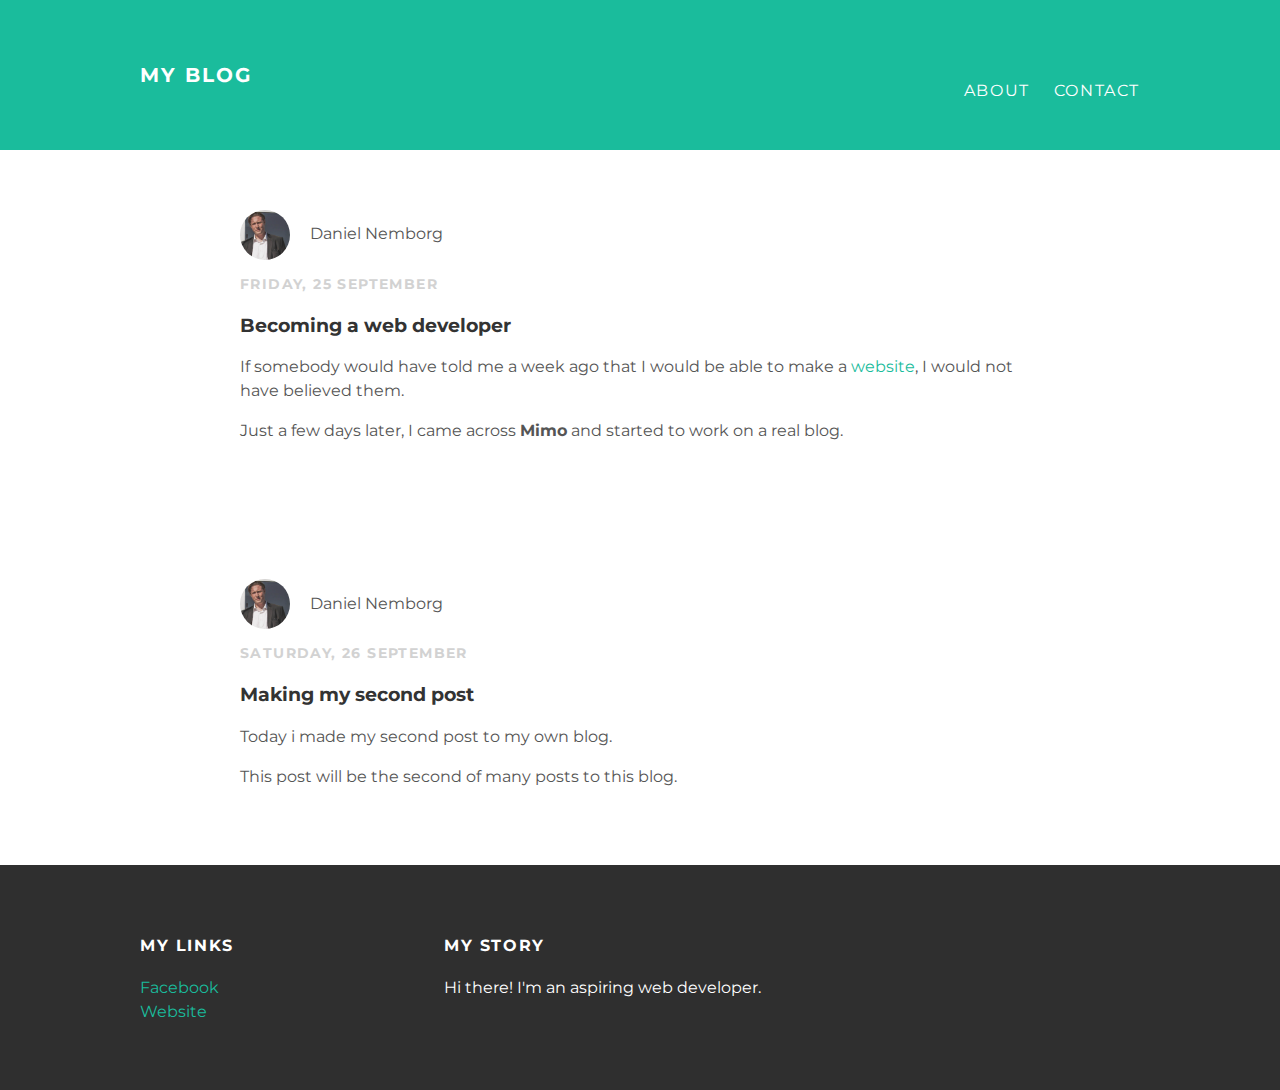
==== index.html @ 7655b6dc "Add files via upload" ====
<!DOCTYPE html>
<html>
<head>
  <title>My blog</title>
  <link rel="stylesheet" type="text/css" href="styles.css">
</head>
<body>
<div id="header">
  <div class="container">
    <a id="header-title"
  href="index.html">My Blog</a>
    <ul id="header-nav">
      <li><a href="about.html">About</a></li>
      <li><a href="mailto:Nemborg@hotmail.dk">Contact</a></li>
    </ul>
  </div>
</div>
<div id="content">
  <div class="post-container">
    <div class="post">
      <div class="post-author">
        <img src="me.png">
        <span>Daniel Nemborg</span>
    </div>
    <p class="post-date">Friday, 25 September</p>
    <h3 class="post-title">Becoming a web developer</h3>
    <div class="post-content">
      <p> If somebody would have told me a week ago that I would be able to make a <a href="https://www.billigskadedyr.dk">website</a>, I would not have believed them.</p>
      <p> Just a few days later, I came across <strong>Mimo</strong> and started to work on a real blog.</p>
  </div>
</div>
<div id="content">
  <div class="post-container">
    <div class="post">
      <div class="post-author">
        <img src="me.png">
        <span>Daniel Nemborg</span>
    </div>
    <p class="post-date">Saturday, 26 September</p>
    <h3 class="post-title">Making my second post</h3>
    <div class="post-content">
      <p> Today i made my second post to my own blog.</p>
      <p> This post will be the second of many posts to this blog.</p>
  </div>
</div>
<div id="footer">
  <div class="container">
    <div class="column">
      <h4>My Links</h4>
      <p>
        <a href="https://www.facebook.com/daniel.nemborg">Facebook</a>
        <br>
        <a href="https://www.billigskadedyr.dk">Website</a>
      </p>
    </div>
    <div class="column">
      <h4>My Story</h4>
      <p>Hi there! I'm an aspiring web developer.</p>
    </div>
  </div>
</div>
</body>
</html>
---- styles.css ----
@import url(http://fonts.googleapis.com/css?family=Montserrat:400,700);

body {
  color:#555;
  margin:0;

  font-family: 'Montserrat', sans-serif;
}

#header {
  background-color: #1abc9c;
  Height: 150px;
  line-height: 150px;
}

#header a {
  color: white;
  text-decoration: none;

  text-transform: uppercase;
  letter-spacing: 0.1em;
}

#header a:hover {
  color: #222;
}

#header-title {
  display: block;
  float: left;

  font-size: 20px;
  font-weight: bold;
}

#header-nav {
  display: block;
  float: right;
}

#header-nav li {
  display: inline;
  padding-left: 20px;
  margin-top: 0;
}

.container {
  max-width: 1000px;
  margin: 0 auto;
}

#footer {
  background-color: #2f2f2f;
  padding: 50px 0;
}

.column {
  min-width: 300px;
  display: inline-block;
  vertical-align: top;
}

#footer h4 {
  color: white;
  text-transform: uppercase;
  letter-spacing: 0.1em;
}

#footer p {
  color: white;
}

a {
  color: #1abc9c;
  text-decoration: none;
}
a:hover {
  color: #f6A623
}

.post {
  max-width: 800px;
  margin: 0 auto;
  padding: 60px 0;
}

.post-author img {
  width: 50px;
  height: 50px;
  vertical-align: middle;
  border-radius: 100px
}

.post-author span {
  margin-left: 16px;
}

.post-date {
  color: #D2D2D2;

  font-size: 14px;
  font-weight: bold;

  text-transform: uppercase;
  letter-spacing: 0.1em;
}

h1, h2, h3, h4 {
  color: #333;
}

p {
  line-height: 1.5;
}

.post, .about {
  max-width: 800px;
  margin: 0 auto;
  padding: 60px 0;
}

#about-nav li {
  display: inline;
}

.about {
  text-align: center;
}

.about img {
  border-radius: 100px;
}

.post-container:nth-child(even) {
  background-color: #f2f2f2;
}
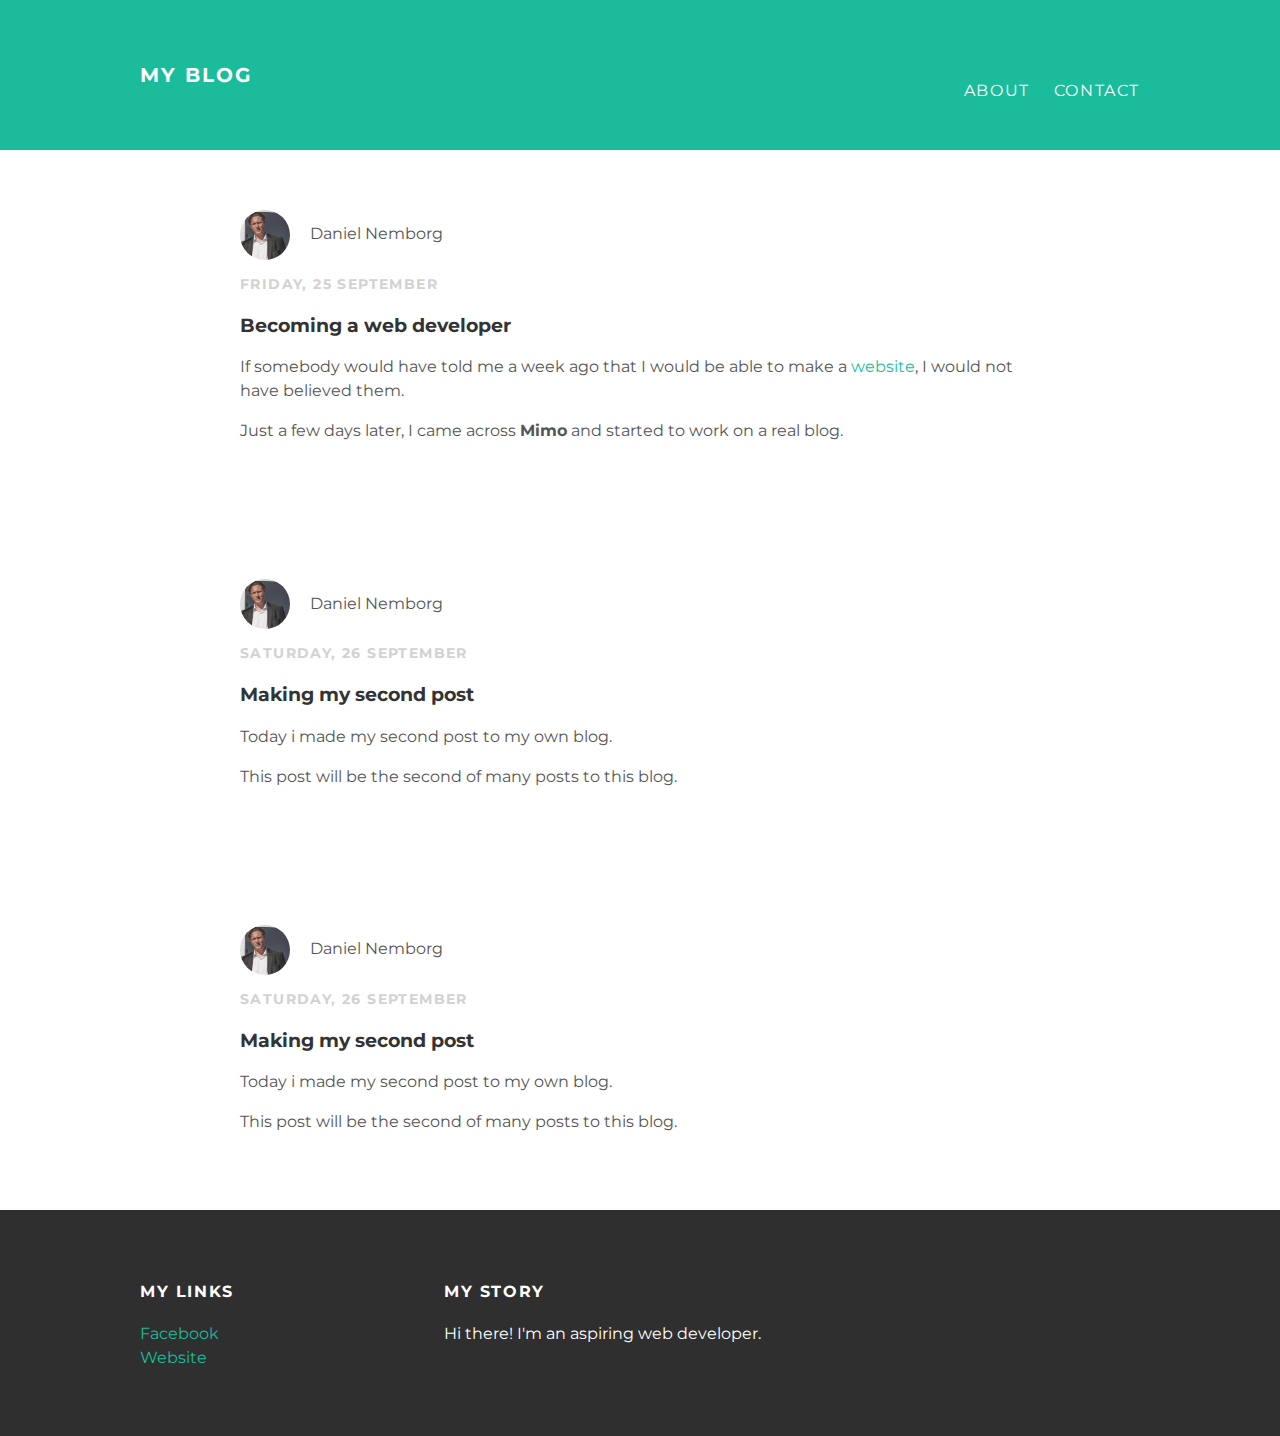
==== commit 8a9f31a3: "Update index.html" ====
--- a/index.html
+++ b/index.html
@@ -43,6 +43,20 @@
       <p> This post will be the second of many posts to this blog.</p>
   </div>
 </div>
+<div id="content">
+  <div class="post-container">
+    <div class="post">
+      <div class="post-author">
+        <img src="me.png">
+        <span>Daniel Nemborg</span>
+    </div>
+    <p class="post-date">Saturday, 26 September</p>
+    <h3 class="post-title">Making my second post</h3>
+    <div class="post-content">
+      <p> Today i made my second post to my own blog.</p>
+      <p> This post will be the second of many posts to this blog.</p>
+  </div>
+</div>
 <div id="footer">
   <div class="container">
     <div class="column">
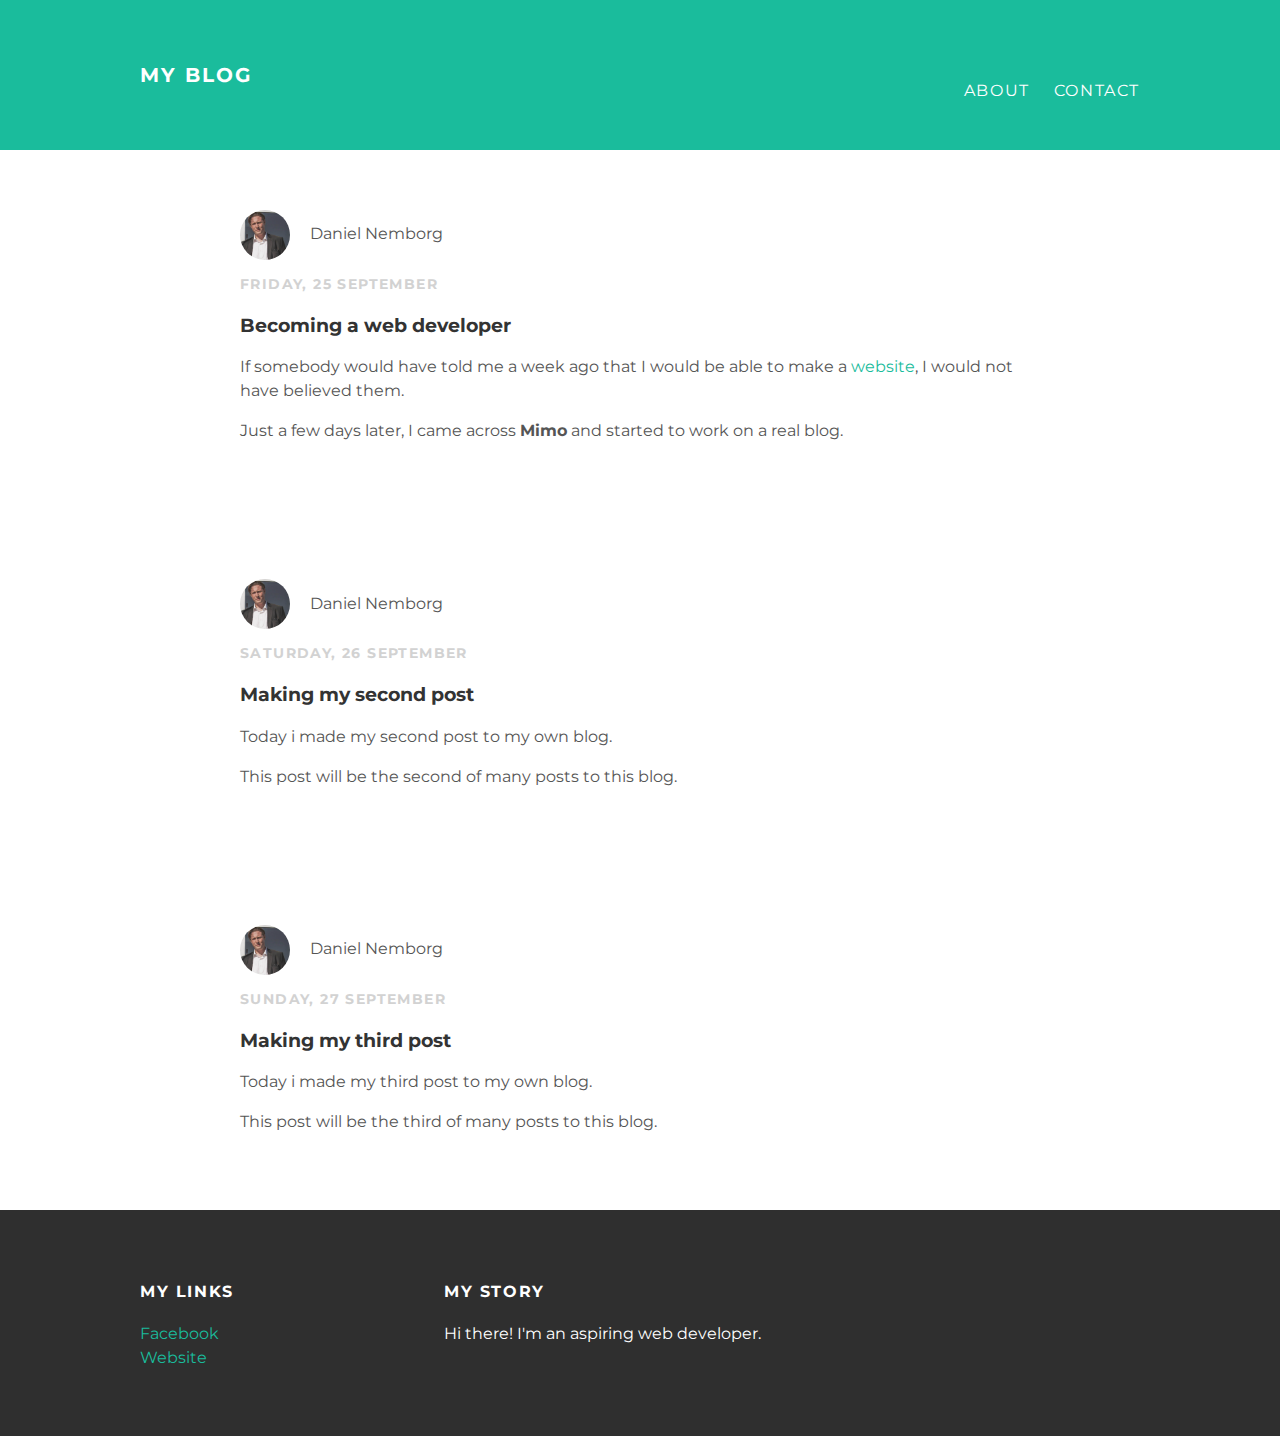
==== commit f6ace4d6: "Update index.html" ====
--- a/index.html
+++ b/index.html
@@ -50,11 +50,11 @@
         <img src="me.png">
         <span>Daniel Nemborg</span>
     </div>
-    <p class="post-date">Saturday, 26 September</p>
-    <h3 class="post-title">Making my second post</h3>
+    <p class="post-date">Sunday, 27 September</p>
+    <h3 class="post-title">Making my third post</h3>
     <div class="post-content">
-      <p> Today i made my second post to my own blog.</p>
-      <p> This post will be the second of many posts to this blog.</p>
+      <p> Today i made my third post to my own blog.</p>
+      <p> This post will be the third of many posts to this blog.</p>
   </div>
 </div>
 <div id="footer">
